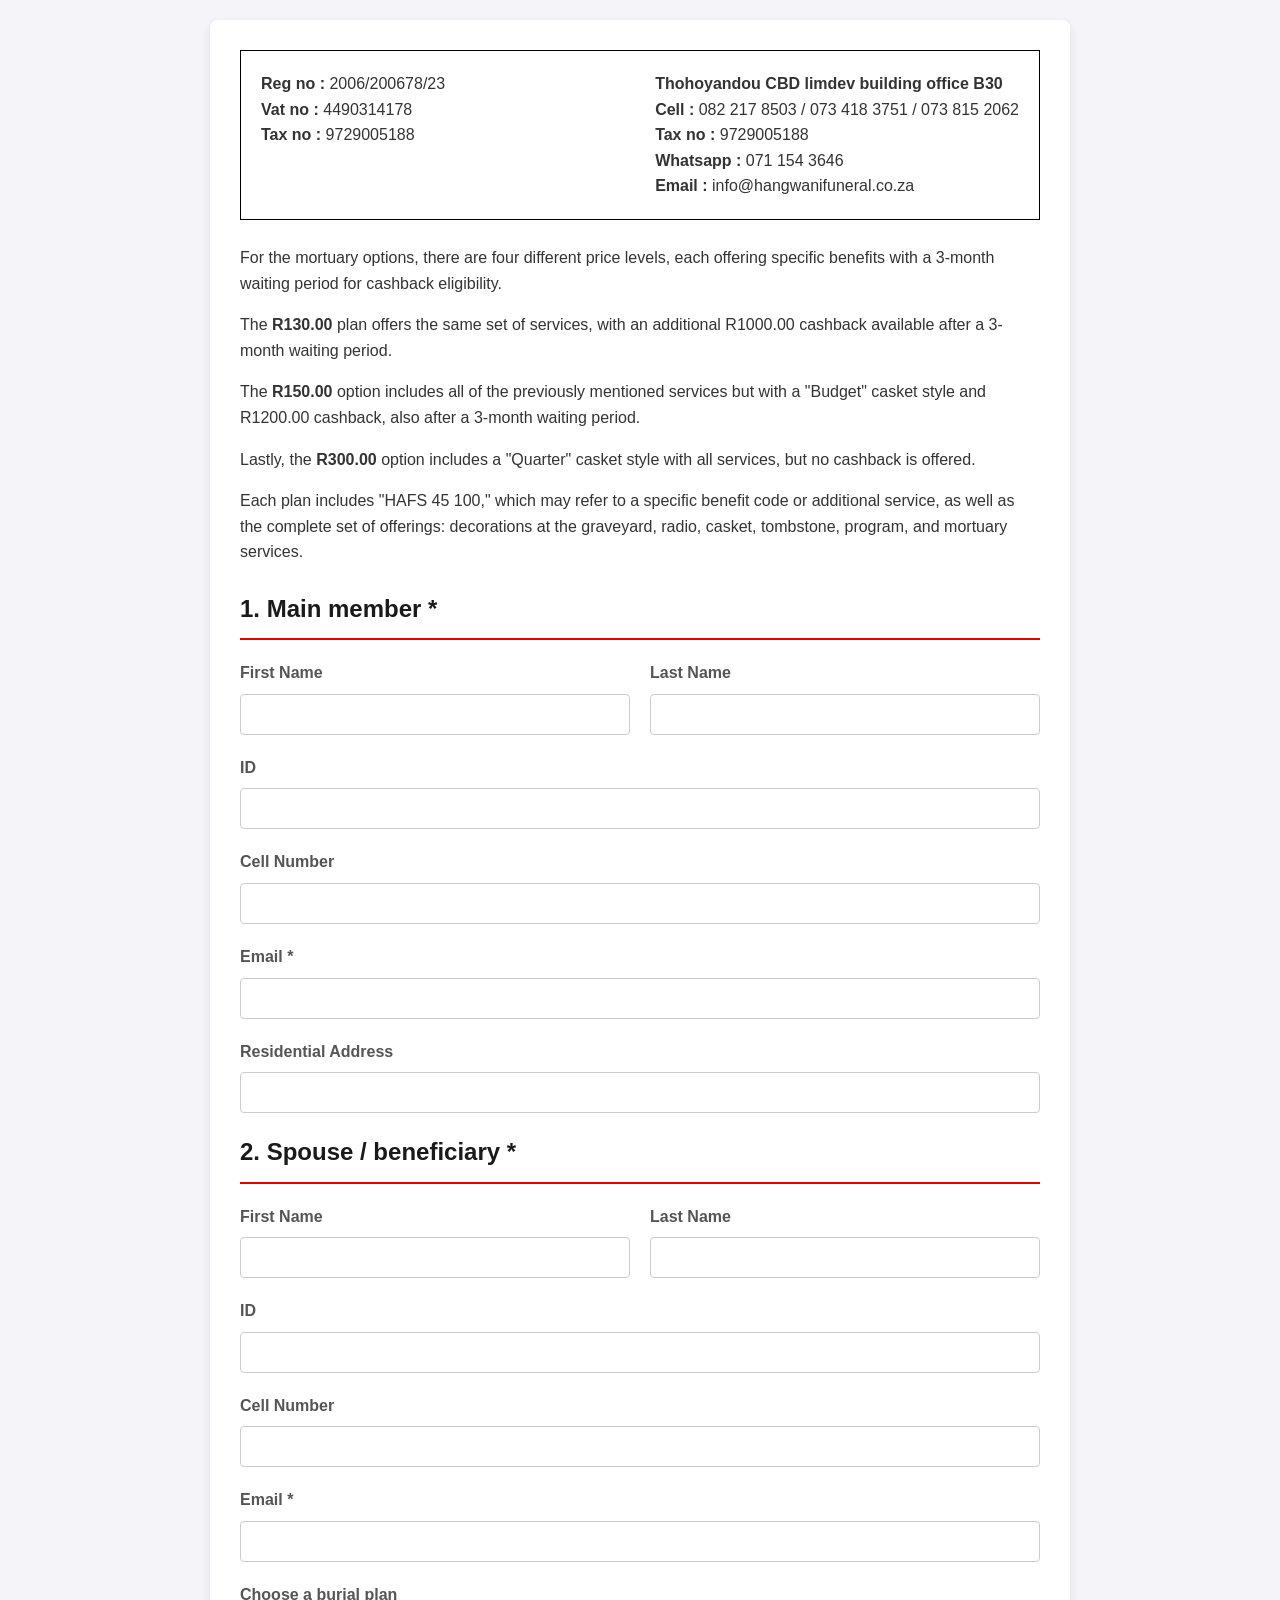
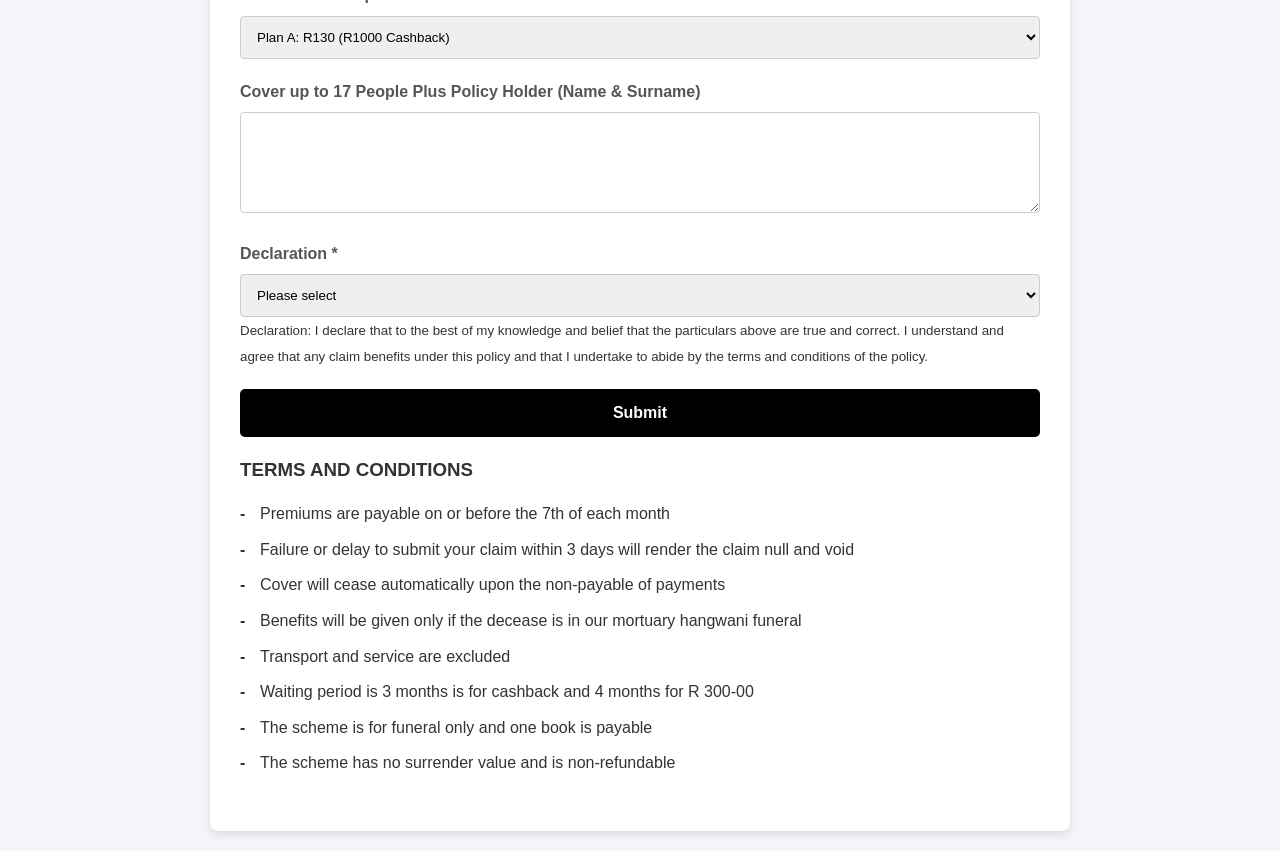
==== apply.html @ 702207dd "first commit" ====
<!DOCTYPE html>
<html lang="en">
<head>
    <meta charset="UTF-8">
    <meta name="viewport" content="width=device-width, initial-scale=1.0">
    <title>Application Form - Hangwani Funeral Services</title>
    <!-- Internal CSS for styling -->
    <style>
        body {
            font-family: -apple-system, BlinkMacSystemFont, "Segoe UI", Roboto, "Helvetica Neue", Arial, sans-serif;
            background-color: #f4f4f9;
            color: #333;
            line-height: 1.6;
            margin: 0;
            padding: 20px;
        }
        .container {
            max-width: 800px;
            margin: auto;
            background: #ffffff;
            padding: 30px;
            border-radius: 8px;
            box-shadow: 0 4px 10px rgba(0,0,0,0.1);
        }
        h1, h2 {
            color: #1a1a1a;
            border-bottom: 2px solid #e60000;
            padding-bottom: 10px;
            margin-bottom: 20px;
        }
        .header-info {
            border: 1px solid #000;
            display: flex;
            justify-content: space-between;
            padding: 15px;
            margin-bottom: 25px;
            flex-wrap: wrap; /* Allows wrapping on smaller screens */
        }
        .header-info div {
            padding: 5px;
        }
        .info-section, .terms-section {
            margin-bottom: 25px;
        }
        .info-section p {
            margin-bottom: 15px;
        }
        .form-group {
            margin-bottom: 20px;
        }
        .form-group label {
            display: block;
            margin-bottom: 8px;
            font-weight: bold;
            color: #555;
        }
        .form-group input[type="text"],
        .form-group input[type="email"],
        .form-group input[type="tel"],
        .form-group select,
        .form-group textarea {
            width: 100%;
            padding: 12px;
            border: 1px solid #ccc;
            border-radius: 4px;
            box-sizing: border-box; /* Important for padding */
        }
        .form-group .name-fields {
            display: flex;
            gap: 20px;
        }
        .form-group .name-fields div {
            width: 50%;
        }
        .submit-btn {
            display: inline-block;
            width: 100%;
            background-color: #000000;
            color: #ffffff;
            padding: 15px;
            border: none;
            border-radius: 5px;
            font-size: 16px;
            font-weight: bold;
            cursor: pointer;
            transition: background-color 0.3s ease;
        }
        .submit-btn:hover {
            background-color: #333;
        }
        .terms-section h3 {
            margin-bottom: 15px;
        }
        .terms-section ul {
            list-style-type: none;
            padding: 0;
        }
        .terms-section li {
            margin-bottom: 10px;
            padding-left: 20px;
            position: relative;
        }
        .terms-section li::before {
            content: '-';
            position: absolute;
            left: 0;
            font-weight: bold;
        }
        
        /* Responsive styles */
        @media (max-width: 600px) {
            .header-info {
                flex-direction: column;
            }
            .form-group .name-fields {
                flex-direction: column;
                gap: 0;
            }
            .form-group .name-fields div {
                width: 100%;
                margin-bottom: 20px;
            }
        }
    </style>
</head>
<body>

    

    <div class="container">
        <!-- Header Information -->
        <div class="header-info">
            <div>
                <strong>Reg no :</strong> 2006/200678/23<br>
                <strong>Vat no :</strong> 4490314178<br>
                <strong>Tax no :</strong> 9729005188
            </div>
            <div>
                <strong>Thohoyandou CBD limdev building office B30</strong><br>
                <strong>Cell :</strong> 082 217 8503 / 073 418 3751 / 073 815 2062<br>
                <strong>Tax no :</strong> 9729005188<br>
                <strong>Whatsapp :</strong> 071 154 3646<br>
                <strong>Email :</strong> info@hangwanifuneral.co.za
            </div>
        </div>

        <!-- Plans Information -->
        <div class="info-section">
            <p>For the mortuary options, there are four different price levels, each offering specific benefits with a 3-month waiting period for cashback eligibility.</p>
            <p>The <strong>R130.00</strong> plan offers the same set of services, with an additional R1000.00 cashback available after a 3-month waiting period.</p>
            <p>The <strong>R150.00</strong> option includes all of the previously mentioned services but with a "Budget" casket style and R1200.00 cashback, also after a 3-month waiting period.</p>
            <p>Lastly, the <strong>R300.00</strong> option includes a "Quarter" casket style with all services, but no cashback is offered.</p>
            <p>Each plan includes "HAFS 45 100," which may refer to a specific benefit code or additional service, as well as the complete set of offerings: decorations at the graveyard, radio, casket, tombstone, program, and mortuary services.</p>
        </div>

        <!-- Application Form -->
        <form id="applicationForm">
            <h2>1. Main member *</h2>
            <div class="form-group">
                <div class="name-fields">
                    <div>
                        <label for="main_first_name">First Name</label>
                        <input type="text" id="main_first_name" name="main_first_name" required>
                    </div>
                    <div>
                        <label for="main_last_name">Last Name</label>
                        <input type="text" id="main_last_name" name="main_last_name" required>
                    </div>
                </div>
            </div>
            <div class="form-group">
                <label for="main_id">ID</label>
                <input type="text" id="main_id" name="main_id">
            </div>
            <div class="form-group">
                <label for="main_cell">Cell Number</label>
                <input type="tel" id="main_cell" name="main_cell">
            </div>
            <div class="form-group">
                <label for="main_email">Email *</label>
                <input type="email" id="main_email" name="main_email" required>
            </div>
            <div class="form-group">
                <label for="main_address">Residential Address</label>
                <input type="text" id="main_address" name="main_address">
            </div>

            <h2>2. Spouse / beneficiary *</h2>
             <div class="form-group">
                <div class="name-fields">
                    <div>
                        <label for="spouse_first_name">First Name</label>
                        <input type="text" id="spouse_first_name" name="spouse_first_name" required>
                    </div>
                    <div>
                        <label for="spouse_last_name">Last Name</label>
                        <input type="text" id="spouse_last_name" name="spouse_last_name" required>
                    </div>
                </div>
            </div>
            <div class="form-group">
                <label for="spouse_id">ID</label>
                <input type="text" id="spouse_id" name="spouse_id">
            </div>
            <div class="form-group">
                <label for="spouse_cell">Cell Number</label>
                <input type="tel" id="spouse_cell" name="spouse_cell">
            </div>
            <div class="form-group">
                <label for="spouse_email">Email *</label>
                <input type="email" id="spouse_email" name="spouse_email" required>
            </div>
            
            <div class="form-group">
                <label for="burial_plan">Choose a burial plan</label>
                <select id="burial_plan" name="burial_plan">
                    <option value="Plan B: R130">Plan A: R130 (R1000 Cashback)</option>
                    <option value="Plan C: R150">Plan B: R150 (R1200 Cashback)</option>
                    <option value="Plan D: R300">Plan C: R300 (Quarter Casket, No Cashback)</option>
                </select>
            </div>
            
            <div class="form-group">
                <label for="additional_members">Cover up to 17 People Plus Policy Holder (Name & Surname)</label>
                <textarea id="additional_members" name="additional_members" rows="5"></textarea>
            </div>
            
            <div class="form-group">
                <label for="declaration">Declaration *</label>
                <select id="declaration" name="declaration" required>
                    <option value="" disabled selected>Please select</option>
                    <option value="Agree">Agree</option>
                </select>
                <small>Declaration: I declare that to the best of my knowledge and belief that the particulars above are true and correct. I understand and agree that any claim benefits under this policy and that I undertake to abide by the terms and conditions of the policy.</small>
            </div>

            <button type="submit" class="submit-btn">Submit</button>
        </form>

        <!-- Terms and Conditions -->
        <div class="terms-section">
            <h3>TERMS AND CONDITIONS</h3>
            <ul>
                <li>Premiums are payable on or before the 7th of each month</li>
                <li>Failure or delay to submit your claim within 3 days will render the claim null and void</li>
                <li>Cover will cease automatically upon the non-payable of payments</li>
                <li>Benefits will be given only if the decease is in our mortuary hangwani funeral</li>
                <li>Transport and service are excluded</li>
                <li>Waiting period is 3 months is for cashback and 4 months for R 300-00</li>
                <li>The scheme is for funeral only and one book is payable</li>
                <li>The scheme has no surrender value and is non-refundable</li>
            </ul>
        </div>
    </div>

    <!-- Internal JavaScript for form submission -->
    <script>
        document.getElementById('applicationForm').addEventListener('submit', function(event) {
            // 1. Prevent the default form submission which would reload the page
            event.preventDefault();

            // 2. Get all the form data
            const mainFirstName = document.getElementById('main_first_name').value;
            const mainLastName = document.getElementById('main_last_name').value;
            const mainId = document.getElementById('main_id').value;
            const mainCell = document.getElementById('main_cell').value;
            const mainEmail = document.getElementById('main_email').value;
            const mainAddress = document.getElementById('main_address').value;

            const spouseFirstName = document.getElementById('spouse_first_name').value;
            const spouseLastName = document.getElementById('spouse_last_name').value;
            const spouseId = document.getElementById('spouse_id').value;
            const spouseCell = document.getElementById('spouse_cell').value;
            const spouseEmail = document.getElementById('spouse_email').value;

            const burialPlan = document.getElementById('burial_plan').value;
            const additionalMembers = document.getElementById('additional_members').value;
            const declaration = document.getElementById('declaration').value;

            // Check if declaration is agreed
            if (declaration !== 'Agree') {
                alert('You must agree to the declaration to submit the form.');
                return; // Stop the function
            }

            // 3. Format the data into a readable message for WhatsApp
            let message = `*--- NEW FUNERAL PLAN APPLICATION ---*\n\n`;
            message += `*1. Main Member Details*\n`;
            message += `Name: ${mainFirstName} ${mainLastName}\n`;
            message += `ID: ${mainId}\n`;
            message += `Cell: ${mainCell}\n`;
            message += `Email: ${mainEmail}\n`;
            message += `Address: ${mainAddress}\n\n`;

            message += `*2. Spouse / Beneficiary Details*\n`;
            message += `Name: ${spouseFirstName} ${spouseLastName}\n`;
            message += `ID: ${spouseId}\n`;
            message += `Cell: ${spouseCell}\n`;
            message += `Email: ${spouseEmail}\n\n`;

            message += `*Selected Burial Plan*\n`;
            message += `${burialPlan}\n\n`;
            
            if(additionalMembers.trim() !== '') {
                message += `*Additional Members Covered*\n`;
                message += `${additionalMembers}\n\n`;
            }

            message += `*Declaration*\n`;
            message += `The applicant has agreed to the terms and conditions.\n`;

            // 4. Encode the message for the URL and create the WhatsApp link
            const whatsappNumber = "27711543646"; // South African number format (27 + number without leading 0)
            const whatsappUrl = `https://wa.me/${whatsappNumber}?text=${encodeURIComponent(message)}`;

            // 5. Redirect the user to WhatsApp
            window.location.href = whatsappUrl;
        });
    </script>

</body>
</html>
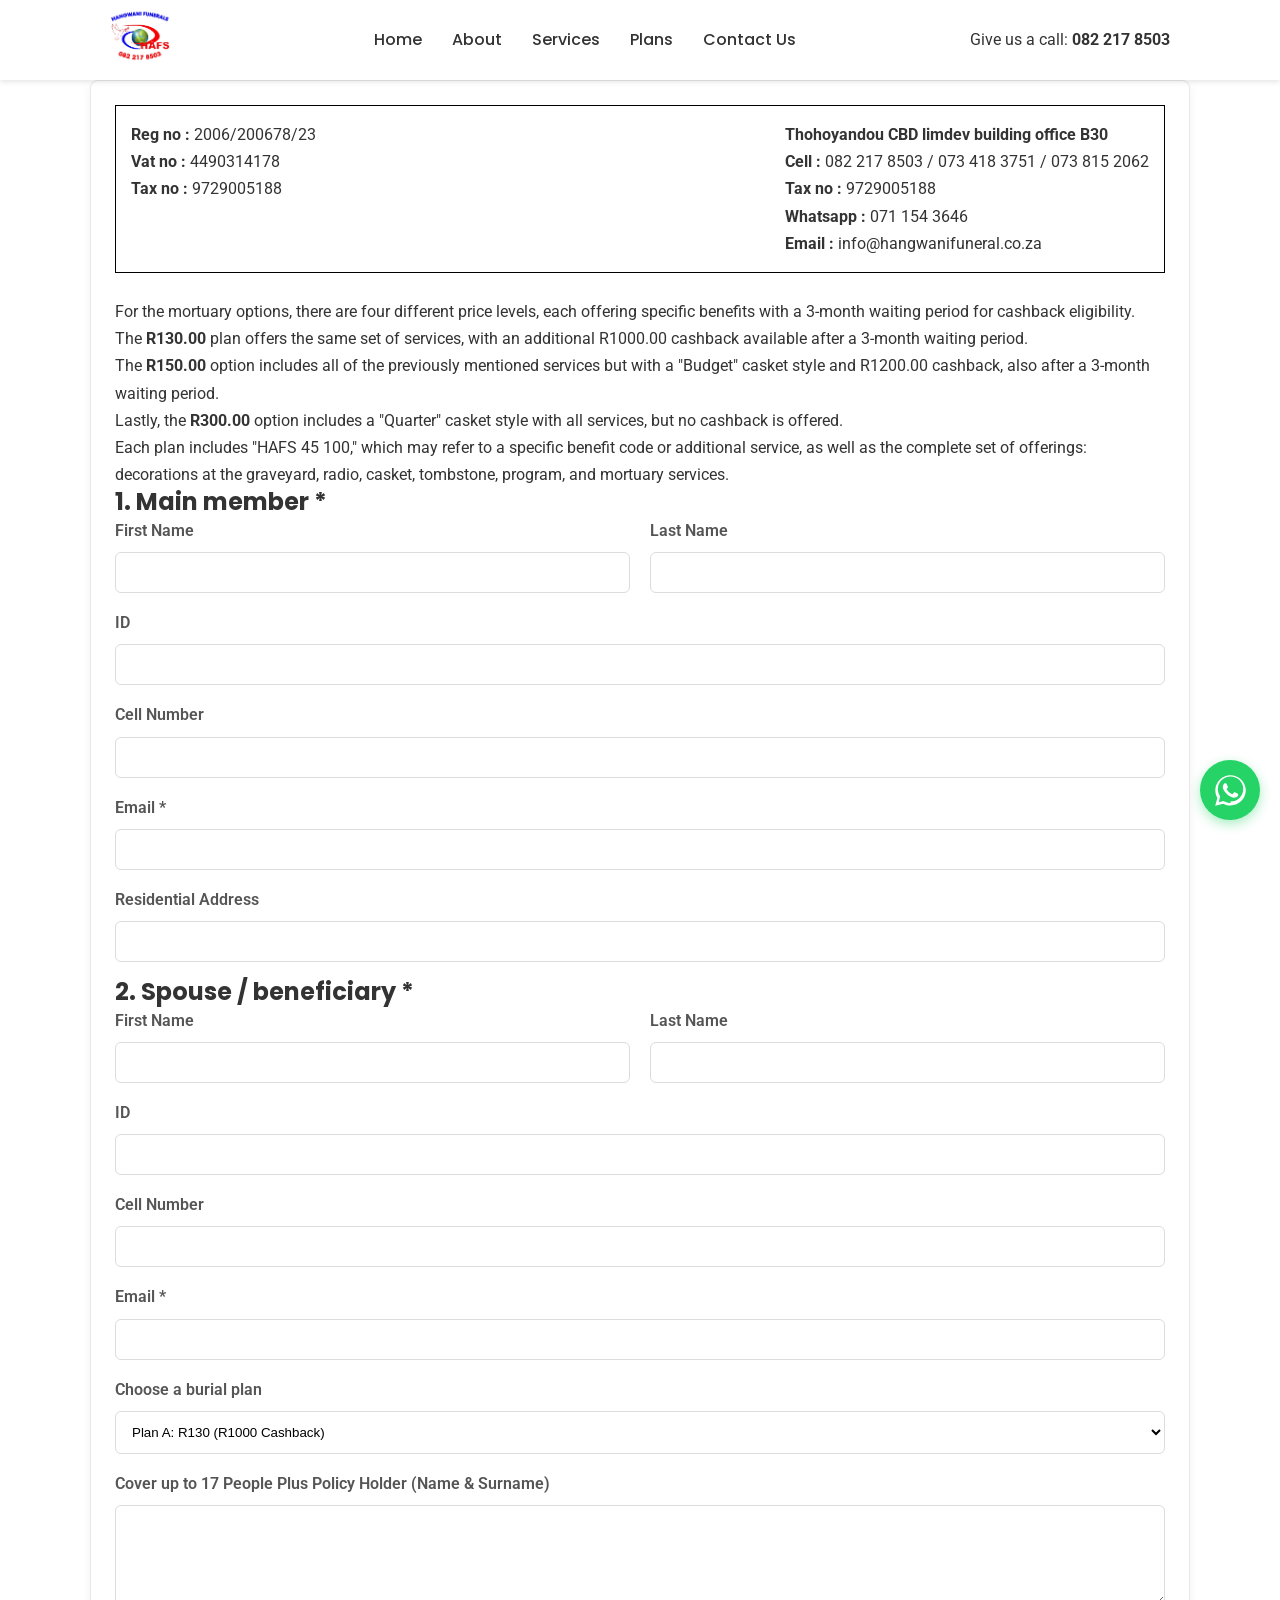
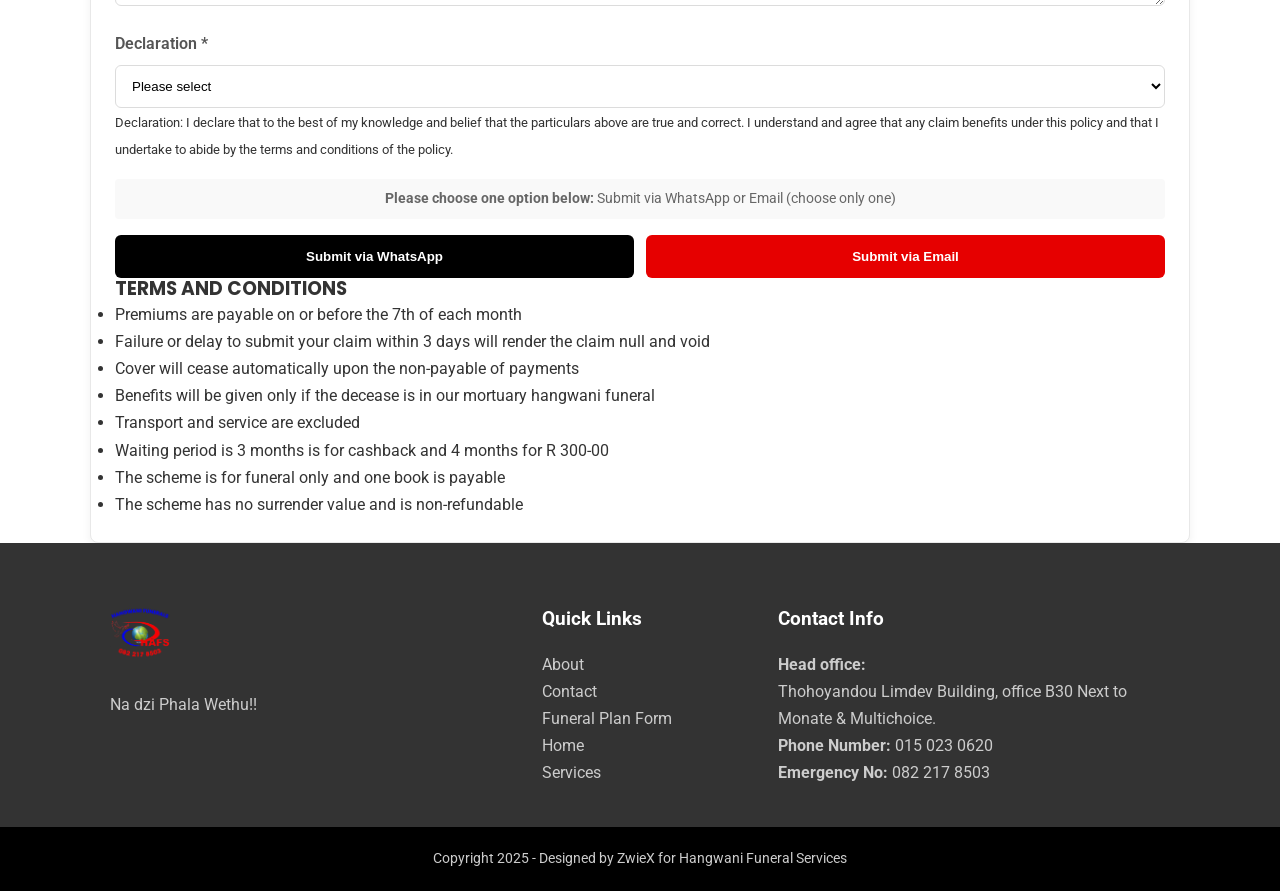
==== commit 18a32a86: "Changes to be committed: 	modified:   apply.html 	modified:   contact.html 	deleted:    images/sindi" ====
--- a/apply.html
+++ b/apply.html
@@ -4,318 +4,362 @@
     <meta charset="UTF-8">
     <meta name="viewport" content="width=device-width, initial-scale=1.0">
     <title>Application Form - Hangwani Funeral Services</title>
-    <!-- Internal CSS for styling -->
-    <style>
-        body {
-            font-family: -apple-system, BlinkMacSystemFont, "Segoe UI", Roboto, "Helvetica Neue", Arial, sans-serif;
-            background-color: #f4f4f9;
-            color: #333;
-            line-height: 1.6;
-            margin: 0;
-            padding: 20px;
-        }
-        .container {
-            max-width: 800px;
-            margin: auto;
-            background: #ffffff;
-            padding: 30px;
-            border-radius: 8px;
-            box-shadow: 0 4px 10px rgba(0,0,0,0.1);
-        }
-        h1, h2 {
-            color: #1a1a1a;
-            border-bottom: 2px solid #e60000;
-            padding-bottom: 10px;
-            margin-bottom: 20px;
-        }
-        .header-info {
-            border: 1px solid #000;
-            display: flex;
-            justify-content: space-between;
-            padding: 15px;
-            margin-bottom: 25px;
-            flex-wrap: wrap; /* Allows wrapping on smaller screens */
-        }
-        .header-info div {
-            padding: 5px;
-        }
-        .info-section, .terms-section {
-            margin-bottom: 25px;
-        }
-        .info-section p {
-            margin-bottom: 15px;
-        }
-        .form-group {
-            margin-bottom: 20px;
-        }
-        .form-group label {
-            display: block;
-            margin-bottom: 8px;
-            font-weight: bold;
-            color: #555;
-        }
-        .form-group input[type="text"],
-        .form-group input[type="email"],
-        .form-group input[type="tel"],
-        .form-group select,
-        .form-group textarea {
-            width: 100%;
-            padding: 12px;
-            border: 1px solid #ccc;
-            border-radius: 4px;
-            box-sizing: border-box; /* Important for padding */
-        }
-        .form-group .name-fields {
-            display: flex;
-            gap: 20px;
-        }
-        .form-group .name-fields div {
-            width: 50%;
-        }
-        .submit-btn {
-            display: inline-block;
-            width: 100%;
-            background-color: #000000;
-            color: #ffffff;
-            padding: 15px;
-            border: none;
-            border-radius: 5px;
-            font-size: 16px;
-            font-weight: bold;
-            cursor: pointer;
-            transition: background-color 0.3s ease;
-        }
-        .submit-btn:hover {
-            background-color: #333;
-        }
-        .terms-section h3 {
-            margin-bottom: 15px;
-        }
-        .terms-section ul {
-            list-style-type: none;
-            padding: 0;
-        }
-        .terms-section li {
-            margin-bottom: 10px;
-            padding-left: 20px;
-            position: relative;
-        }
-        .terms-section li::before {
-            content: '-';
-            position: absolute;
-            left: 0;
-            font-weight: bold;
-        }
-        
-        /* Responsive styles */
-        @media (max-width: 600px) {
-            .header-info {
-                flex-direction: column;
-            }
-            .form-group .name-fields {
-                flex-direction: column;
-                gap: 0;
-            }
-            .form-group .name-fields div {
-                width: 100%;
-                margin-bottom: 20px;
-            }
-        }
-    </style>
+    <link rel="stylesheet" href="styles.css" />
+    <link rel="preconnect" href="https://fonts.googleapis.com" />
+    <link rel="preconnect" href="https://fonts.gstatic.com" crossorigin />
+    <link href="https://fonts.googleapis.com/css2?family=Poppins:wght@400;500;700&family=Roboto:wght@400;700&display=swap" rel="stylesheet" />
+    <link rel="icon" href="images/hangwanifuneral.webp">
+    <meta name="theme-color" content="#E60000" />
 </head>
 <body>
-
-    
-
-    <div class="container">
+    <a class="skip-link" href="#main-content">Skip to content</a>
+    <!-- =========== Header =========== -->
+    <header>
+      <div class="container">
+        <a href="index.html#home" class="logo">
+          <img src="images/hangwanifuneral.webp" alt="Hangwani Funerals Logo" />
+        </a>
+        <nav class="main-nav">
+          <ul>
+            <li><a href="index.html#home">Home</a></li>
+            <li><a href="index.html#about">About</a></li>
+            <li><a href="index.html#services">Services</a></li>
+            <li><a href="index.html#plans">Plans</a></li>
+            <li><a href="contact.html">Contact Us</a></li>
+          </ul>
+        </nav>
+        <div class="header-contact">
+          <span>Give us a call: <strong>082 217 8503</strong></span>
+        </div>
+        <button class="hamburger" id="hamburger-menu" aria-label="Toggle navigation">
+          <span></span>
+          <span></span>
+          <span></span>
+        </button>
+      </div>
+    </header>
+
+    <main id="main-content" class="mt-header">
+      <section class="container card">
         <!-- Header Information -->
-        <div class="header-info">
-            <div>
-                <strong>Reg no :</strong> 2006/200678/23<br>
-                <strong>Vat no :</strong> 4490314178<br>
-                <strong>Tax no :</strong> 9729005188
-            </div>
-            <div>
-                <strong>Thohoyandou CBD limdev building office B30</strong><br>
-                <strong>Cell :</strong> 082 217 8503 / 073 418 3751 / 073 815 2062<br>
-                <strong>Tax no :</strong> 9729005188<br>
-                <strong>Whatsapp :</strong> 071 154 3646<br>
-                <strong>Email :</strong> info@hangwanifuneral.co.za
-            </div>
+        <div class="header-info" style="border:1px solid #000; display:flex; justify-content:space-between; padding:15px; margin-bottom:25px; flex-wrap:wrap; gap:10px;">
+          <div>
+            <strong>Reg no :</strong> 2006/200678/23<br />
+            <strong>Vat no :</strong> 4490314178<br />
+            <strong>Tax no :</strong> 9729005188
+          </div>
+          <div>
+            <strong>Thohoyandou CBD limdev building office B30</strong><br />
+            <strong>Cell :</strong> 082 217 8503 / 073 418 3751 / 073 815 2062<br />
+            <strong>Tax no :</strong> 9729005188<br />
+            <strong>Whatsapp :</strong> 071 154 3646<br />
+            <strong>Email :</strong> info@hangwanifuneral.co.za
+          </div>
         </div>
 
         <!-- Plans Information -->
         <div class="info-section">
-            <p>For the mortuary options, there are four different price levels, each offering specific benefits with a 3-month waiting period for cashback eligibility.</p>
-            <p>The <strong>R130.00</strong> plan offers the same set of services, with an additional R1000.00 cashback available after a 3-month waiting period.</p>
-            <p>The <strong>R150.00</strong> option includes all of the previously mentioned services but with a "Budget" casket style and R1200.00 cashback, also after a 3-month waiting period.</p>
-            <p>Lastly, the <strong>R300.00</strong> option includes a "Quarter" casket style with all services, but no cashback is offered.</p>
-            <p>Each plan includes "HAFS 45 100," which may refer to a specific benefit code or additional service, as well as the complete set of offerings: decorations at the graveyard, radio, casket, tombstone, program, and mortuary services.</p>
+          <p>For the mortuary options, there are four different price levels, each offering specific benefits with a 3-month waiting period for cashback eligibility.</p>
+          <p>The <strong>R130.00</strong> plan offers the same set of services, with an additional R1000.00 cashback available after a 3-month waiting period.</p>
+          <p>The <strong>R150.00</strong> option includes all of the previously mentioned services but with a "Budget" casket style and R1200.00 cashback, also after a 3-month waiting period.</p>
+          <p>Lastly, the <strong>R300.00</strong> option includes a "Quarter" casket style with all services, but no cashback is offered.</p>
+          <p>Each plan includes "HAFS 45 100," which may refer to a specific benefit code or additional service, as well as the complete set of offerings: decorations at the graveyard, radio, casket, tombstone, program, and mortuary services.</p>
         </div>
 
         <!-- Application Form -->
         <form id="applicationForm">
-            <h2>1. Main member *</h2>
-            <div class="form-group">
-                <div class="name-fields">
-                    <div>
-                        <label for="main_first_name">First Name</label>
-                        <input type="text" id="main_first_name" name="main_first_name" required>
-                    </div>
-                    <div>
-                        <label for="main_last_name">Last Name</label>
-                        <input type="text" id="main_last_name" name="main_last_name" required>
-                    </div>
-                </div>
+          <h2>1. Main member *</h2>
+          <div class="form-group">
+            <div class="name-fields" style="display:flex; gap:20px; flex-wrap:wrap;">
+              <div style="flex:1 1 250px; min-width:200px;">
+                <label for="main_first_name">First Name</label>
+                <input type="text" id="main_first_name" name="main_first_name" required />
+              </div>
+              <div style="flex:1 1 250px; min-width:200px;">
+                <label for="main_last_name">Last Name</label>
+                <input type="text" id="main_last_name" name="main_last_name" required />
+              </div>
             </div>
-            <div class="form-group">
-                <label for="main_id">ID</label>
-                <input type="text" id="main_id" name="main_id">
+          </div>
+          <div class="form-group">
+            <label for="main_id">ID</label>
+            <input type="text" id="main_id" name="main_id" />
+          </div>
+          <div class="form-group">
+            <label for="main_cell">Cell Number</label>
+            <input type="tel" id="main_cell" name="main_cell" />
+          </div>
+          <div class="form-group">
+            <label for="main_email">Email *</label>
+            <input type="email" id="main_email" name="main_email" required />
+          </div>
+          <div class="form-group">
+            <label for="main_address">Residential Address</label>
+            <input type="text" id="main_address" name="main_address" />
+          </div>
+
+          <h2>2. Spouse / beneficiary *</h2>
+          <div class="form-group">
+            <div class="name-fields" style="display:flex; gap:20px; flex-wrap:wrap;">
+              <div style="flex:1 1 250px; min-width:200px;">
+                <label for="spouse_first_name">First Name</label>
+                <input type="text" id="spouse_first_name" name="spouse_first_name" required />
+              </div>
+              <div style="flex:1 1 250px; min-width:200px;">
+                <label for="spouse_last_name">Last Name</label>
+                <input type="text" id="spouse_last_name" name="spouse_last_name" required />
+              </div>
             </div>
-            <div class="form-group">
-                <label for="main_cell">Cell Number</label>
-                <input type="tel" id="main_cell" name="main_cell">
-            </div>
-            <div class="form-group">
-                <label for="main_email">Email *</label>
-                <input type="email" id="main_email" name="main_email" required>
-            </div>
-            <div class="form-group">
-                <label for="main_address">Residential Address</label>
-                <input type="text" id="main_address" name="main_address">
-            </div>
-
-            <h2>2. Spouse / beneficiary *</h2>
-             <div class="form-group">
-                <div class="name-fields">
-                    <div>
-                        <label for="spouse_first_name">First Name</label>
-                        <input type="text" id="spouse_first_name" name="spouse_first_name" required>
-                    </div>
-                    <div>
-                        <label for="spouse_last_name">Last Name</label>
-                        <input type="text" id="spouse_last_name" name="spouse_last_name" required>
-                    </div>
-                </div>
-            </div>
-            <div class="form-group">
-                <label for="spouse_id">ID</label>
-                <input type="text" id="spouse_id" name="spouse_id">
-            </div>
-            <div class="form-group">
-                <label for="spouse_cell">Cell Number</label>
-                <input type="tel" id="spouse_cell" name="spouse_cell">
-            </div>
-            <div class="form-group">
-                <label for="spouse_email">Email *</label>
-                <input type="email" id="spouse_email" name="spouse_email" required>
-            </div>
-            
-            <div class="form-group">
-                <label for="burial_plan">Choose a burial plan</label>
-                <select id="burial_plan" name="burial_plan">
-                    <option value="Plan B: R130">Plan A: R130 (R1000 Cashback)</option>
-                    <option value="Plan C: R150">Plan B: R150 (R1200 Cashback)</option>
-                    <option value="Plan D: R300">Plan C: R300 (Quarter Casket, No Cashback)</option>
-                </select>
-            </div>
-            
-            <div class="form-group">
-                <label for="additional_members">Cover up to 17 People Plus Policy Holder (Name & Surname)</label>
-                <textarea id="additional_members" name="additional_members" rows="5"></textarea>
-            </div>
-            
-            <div class="form-group">
-                <label for="declaration">Declaration *</label>
-                <select id="declaration" name="declaration" required>
-                    <option value="" disabled selected>Please select</option>
-                    <option value="Agree">Agree</option>
-                </select>
-                <small>Declaration: I declare that to the best of my knowledge and belief that the particulars above are true and correct. I understand and agree that any claim benefits under this policy and that I undertake to abide by the terms and conditions of the policy.</small>
-            </div>
-
-            <button type="submit" class="submit-btn">Submit</button>
+          </div>
+          <div class="form-group">
+            <label for="spouse_id">ID</label>
+            <input type="text" id="spouse_id" name="spouse_id" />
+          </div>
+          <div class="form-group">
+            <label for="spouse_cell">Cell Number</label>
+            <input type="tel" id="spouse_cell" name="spouse_cell" />
+          </div>
+          <div class="form-group">
+            <label for="spouse_email">Email *</label>
+            <input type="email" id="spouse_email" name="spouse_email" required />
+          </div>
+
+          <div class="form-group">
+            <label for="burial_plan">Choose a burial plan</label>
+            <select id="burial_plan" name="burial_plan">
+              <option value="Plan B: R130">Plan A: R130 (R1000 Cashback)</option>
+              <option value="Plan C: R150">Plan B: R150 (R1200 Cashback)</option>
+              <option value="Plan D: R300">Plan C: R300 (Quarter Casket, No Cashback)</option>
+            </select>
+          </div>
+
+          <div class="form-group">
+            <label for="additional_members">Cover up to 17 People Plus Policy Holder (Name & Surname)</label>
+            <textarea id="additional_members" name="additional_members" rows="5"></textarea>
+          </div>
+
+          <div class="form-group">
+            <label for="declaration">Declaration *</label>
+            <select id="declaration" name="declaration" required>
+              <option value="" disabled selected>Please select</option>
+              <option value="Agree">Agree</option>
+            </select>
+            <small>Declaration: I declare that to the best of my knowledge and belief that the particulars above are true and correct. I understand and agree that any claim benefits under this policy and that I undertake to abide by the terms and conditions of the policy.</small>
+          </div>
+
+          <div class="form-group">
+            <p class="submission-note">
+              <strong>Please choose one option below:</strong> Submit via WhatsApp or Email (choose only one)
+            </p>
+          </div>
+
+          <div class="form-buttons">
+            <button type="submit" class="submit-btn" id="whatsappBtn">Submit via WhatsApp</button>
+            <button type="button" class="submit-btn email-btn" id="emailBtn">Submit via Email</button>
+          </div>
         </form>
 
         <!-- Terms and Conditions -->
         <div class="terms-section">
-            <h3>TERMS AND CONDITIONS</h3>
-            <ul>
-                <li>Premiums are payable on or before the 7th of each month</li>
-                <li>Failure or delay to submit your claim within 3 days will render the claim null and void</li>
-                <li>Cover will cease automatically upon the non-payable of payments</li>
-                <li>Benefits will be given only if the decease is in our mortuary hangwani funeral</li>
-                <li>Transport and service are excluded</li>
-                <li>Waiting period is 3 months is for cashback and 4 months for R 300-00</li>
-                <li>The scheme is for funeral only and one book is payable</li>
-                <li>The scheme has no surrender value and is non-refundable</li>
-            </ul>
-        </div>
-    </div>
-
-    <!-- Internal JavaScript for form submission -->
+          <h3>TERMS AND CONDITIONS</h3>
+          <ul>
+            <li>Premiums are payable on or before the 7th of each month</li>
+            <li>Failure or delay to submit your claim within 3 days will render the claim null and void</li>
+            <li>Cover will cease automatically upon the non-payable of payments</li>
+            <li>Benefits will be given only if the decease is in our mortuary hangwani funeral</li>
+            <li>Transport and service are excluded</li>
+            <li>Waiting period is 3 months is for cashback and 4 months for R 300-00</li>
+            <li>The scheme is for funeral only and one book is payable</li>
+            <li>The scheme has no surrender value and is non-refundable</li>
+          </ul>
+        </div>
+      </section>
+    </main>
+
+    <!-- =========== Footer =========== -->
+    <footer>
+      <div class="container footer-grid">
+        <div class="footer-about">
+          <img src="images/hangwanifuneral.webp" alt="Hangwani Funerals Logo" class="footer-logo" />
+          <p>Na dzi Phala Wethu!!</p>
+        </div>
+        <div class="footer-links">
+          <h4>Quick Links</h4>
+          <ul>
+            <li><a href="index.html#about">About</a></li>
+            <li><a href="contact.html">Contact</a></li>
+            <li><a href="index.html#plans">Funeral Plan Form</a></li>
+            <li><a href="index.html#home">Home</a></li>
+            <li><a href="index.html#services">Services</a></li>
+          </ul>
+        </div>
+        <div class="footer-contact">
+          <h4>Contact Info</h4>
+          <p><strong>Head office:</strong><br />Thohoyandou Limdev Building, office B30 Next to Monate & Multichoice.</p>
+          <p><strong>Phone Number:</strong> 015 023 0620</p>
+          <p><strong>Emergency No:</strong> 082 217 8503</p>
+        </div>
+      </div>
+      <div class="copyright">
+        <p>Copyright 2025 - Designed by ZwieX for Hangwani Funeral Services</p>
+      </div>
+    </footer>
+
+    <!-- Floating WhatsApp Button -->
+    <a href="https://wa.me/27711543646?text=Hello%2C%20I%20would%20like%20to%20know%20more%20about%20Hangwani%20Funeral%20Services" 
+       class="whatsapp-float" 
+       target="_blank" 
+       rel="noopener noreferrer"
+       aria-label="Contact us on WhatsApp">
+      <svg xmlns="http://www.w3.org/2000/svg" viewBox="0 0 448 512">
+        <path d="M380.9 97.1C339 55.1 283.2 32 223.9 32c-122.4 0-222 99.6-222 222 0 39.1 10.2 77.3 29.6 111L0 480l117.7-30.9c32.4 17.7 68.9 27 106.1 27h.1c122.3 0 224.1-99.6 224.1-222 0-59.3-25.2-115-67.1-157zm-157 341.6c-33.2 0-65.7-8.9-94-25.7l-6.7-4-69.8 18.3L72 339.2l-4.4-7c-18.5-29.4-28.2-63.3-28.2-98.2 0-101.7 82.8-184.5 184.6-184.5 49.3 0 95.6 19.2 130.4 54.1 34.8 34.9 56 81.2 56 130.5 0 101.8-84.1 184.6-186.1 184.6zm101.2-138.2c-5.5-2.8-32.8-16.2-37.9-18-5.1-1.9-8.8-2.8-12.5 2.8-3.7 5.6-14.3 18-17.6 21.8-3.2 3.7-6.5 4.2-12 1.4-32.6-16.3-54-29.1-75.5-66-5.7-9.8 5.7-9.1 16.3-30.3 1.8-3.7.9-6.9-.5-9.7-1.4-2.8-12.5-30.1-17.1-41.2-4.5-10.8-9.1-9.3-12.5-9.5-3.2-.2-6.9-.2-10.6-.2-3.7 0-9.7 1.4-14.8 6.9-5.1 5.6-19.4 19-19.4 46.3 0 27.3 19.9 53.7 22.6 57.4 2.8 3.7 39.1 59.7 94.8 83.8 35.2 15.2 49 16.5 66.6 13.9 10.7-1.6 32.8-13.4 37.4-26.4 4.6-13 4.6-24.1 3.2-26.4-1.3-2.5-5-3.9-10.5-6.6z"/>
+      </svg>
+    </a>
+
+    <script src="script.js"></script>
     <script>
-        document.getElementById('applicationForm').addEventListener('submit', function(event) {
-            // 1. Prevent the default form submission which would reload the page
-            event.preventDefault();
-
-            // 2. Get all the form data
-            const mainFirstName = document.getElementById('main_first_name').value;
-            const mainLastName = document.getElementById('main_last_name').value;
-            const mainId = document.getElementById('main_id').value;
-            const mainCell = document.getElementById('main_cell').value;
-            const mainEmail = document.getElementById('main_email').value;
-            const mainAddress = document.getElementById('main_address').value;
-
-            const spouseFirstName = document.getElementById('spouse_first_name').value;
-            const spouseLastName = document.getElementById('spouse_last_name').value;
-            const spouseId = document.getElementById('spouse_id').value;
-            const spouseCell = document.getElementById('spouse_cell').value;
-            const spouseEmail = document.getElementById('spouse_email').value;
-
-            const burialPlan = document.getElementById('burial_plan').value;
-            const additionalMembers = document.getElementById('additional_members').value;
-            const declaration = document.getElementById('declaration').value;
-
-            // Check if declaration is agreed
-            if (declaration !== 'Agree') {
-                alert('You must agree to the declaration to submit the form.');
-                return; // Stop the function
-            }
-
-            // 3. Format the data into a readable message for WhatsApp
-            let message = `*--- NEW FUNERAL PLAN APPLICATION ---*\n\n`;
-            message += `*1. Main Member Details*\n`;
-            message += `Name: ${mainFirstName} ${mainLastName}\n`;
-            message += `ID: ${mainId}\n`;
-            message += `Cell: ${mainCell}\n`;
-            message += `Email: ${mainEmail}\n`;
-            message += `Address: ${mainAddress}\n\n`;
-
-            message += `*2. Spouse / Beneficiary Details*\n`;
-            message += `Name: ${spouseFirstName} ${spouseLastName}\n`;
-            message += `ID: ${spouseId}\n`;
-            message += `Cell: ${spouseCell}\n`;
-            message += `Email: ${spouseEmail}\n\n`;
-
-            message += `*Selected Burial Plan*\n`;
-            message += `${burialPlan}\n\n`;
-            
-            if(additionalMembers.trim() !== '') {
-                message += `*Additional Members Covered*\n`;
-                message += `${additionalMembers}\n\n`;
-            }
-
-            message += `*Declaration*\n`;
-            message += `The applicant has agreed to the terms and conditions.\n`;
-
-            // 4. Encode the message for the URL and create the WhatsApp link
-            const whatsappNumber = "27711543646"; // South African number format (27 + number without leading 0)
-            const whatsappUrl = `https://wa.me/${whatsappNumber}?text=${encodeURIComponent(message)}`;
-
-            // 5. Redirect the user to WhatsApp
-            window.location.href = whatsappUrl;
+      const applicationForm = document.getElementById('applicationForm');
+
+      function getFormData() {
+        return {
+          mainFirstName: document.getElementById('main_first_name').value,
+          mainLastName: document.getElementById('main_last_name').value,
+          mainId: document.getElementById('main_id').value,
+          mainCell: document.getElementById('main_cell').value,
+          mainEmail: document.getElementById('main_email').value,
+          mainAddress: document.getElementById('main_address').value,
+          spouseFirstName: document.getElementById('spouse_first_name').value,
+          spouseLastName: document.getElementById('spouse_last_name').value,
+          spouseId: document.getElementById('spouse_id').value,
+          spouseCell: document.getElementById('spouse_cell').value,
+          spouseEmail: document.getElementById('spouse_email').value,
+          burialPlan: document.getElementById('burial_plan').value,
+          additionalMembers: document.getElementById('additional_members').value,
+          declaration: document.getElementById('declaration').value
+        };
+      }
+
+      function validateForm() {
+        const form = document.getElementById('applicationForm');
+        const data = getFormData();
+        
+        if (data.declaration !== 'Agree') {
+          alert('You must agree to the declaration to submit the form.');
+          return false;
+        }
+        
+        if (!form.checkValidity()) {
+          form.reportValidity();
+          return false;
+        }
+        
+        return true;
+      }
+
+      function formatMessage(data, isWhatsApp) {
+        const prefix = isWhatsApp ? '*' : '';
+        const suffix = isWhatsApp ? '*' : '';
+        const newline = isWhatsApp ? '\n' : '\n';
+        
+        let message = `${prefix}--- NEW FUNERAL PLAN APPLICATION ---${suffix}${newline}${newline}`;
+        message += `${prefix}1. Main Member Details${suffix}${newline}`;
+        message += `Name: ${data.mainFirstName} ${data.mainLastName}${newline}`;
+        message += `ID: ${data.mainId}${newline}`;
+        message += `Cell: ${data.mainCell}${newline}`;
+        message += `Email: ${data.mainEmail}${newline}`;
+        message += `Address: ${data.mainAddress}${newline}${newline}`;
+
+        message += `${prefix}2. Spouse / Beneficiary Details${suffix}${newline}`;
+        message += `Name: ${data.spouseFirstName} ${data.spouseLastName}${newline}`;
+        message += `ID: ${data.spouseId}${newline}`;
+        message += `Cell: ${data.spouseCell}${newline}`;
+        message += `Email: ${data.spouseEmail}${newline}${newline}`;
+
+        message += `${prefix}Selected Burial Plan${suffix}${newline}`;
+        message += `${data.burialPlan}${newline}${newline}`;
+
+        if (data.additionalMembers.trim() !== '') {
+          message += `${prefix}Additional Members Covered${suffix}${newline}`;
+          message += `${data.additionalMembers}${newline}${newline}`;
+        }
+
+        message += `${prefix}Declaration${suffix}${newline}`;
+        message += `The applicant has agreed to the terms and conditions.${newline}`;
+        
+        return message;
+      }
+
+      // WhatsApp submission
+      applicationForm.addEventListener('submit', function(event) {
+        event.preventDefault();
+        
+        if (!validateForm()) return;
+
+        const data = getFormData();
+        const message = formatMessage(data, true);
+
+        const whatsappNumber = "27711543646";
+        const whatsappUrl = `https://wa.me/${whatsappNumber}?text=${encodeURIComponent(message)}`;
+        window.location.href = whatsappUrl;
+      });
+
+      // Email submission
+      document.getElementById('emailBtn').addEventListener('click', function(event) {
+        event.preventDefault();
+        
+        if (!validateForm()) return;
+
+        const data = getFormData();
+        const emailBtn = this;
+        const originalText = emailBtn.textContent;
+        
+        // Disable button and show loading state
+        emailBtn.disabled = true;
+        emailBtn.textContent = 'Submitting...';
+
+        // Prepare form data
+        const formData = new FormData();
+        formData.append('main_first_name', data.mainFirstName);
+        formData.append('main_last_name', data.mainLastName);
+        formData.append('main_id', data.mainId || '');
+        formData.append('main_cell', data.mainCell || '');
+        formData.append('main_email', data.mainEmail);
+        formData.append('main_address', data.mainAddress || '');
+        formData.append('spouse_first_name', data.spouseFirstName);
+        formData.append('spouse_last_name', data.spouseLastName);
+        formData.append('spouse_id', data.spouseId || '');
+        formData.append('spouse_cell', data.spouseCell || '');
+        formData.append('spouse_email', data.spouseEmail);
+        formData.append('burial_plan', data.burialPlan || '');
+        formData.append('additional_members', data.additionalMembers || '');
+        formData.append('declaration', data.declaration);
+
+        // Submit to FormSubmit
+        fetch('https://formsubmit.co/ajax/info@hangwanifuneral.co.za', {
+          method: 'POST',
+          headers: {
+            'Accept': 'application/json'
+          },
+          body: formData
+        })
+        .then(response => response.json())
+        .then(result => {
+          if (result.success) {
+            window.location.href = 'thank-you.html';
+          } else {
+            alert(result.message || 'An error occurred. Please try again.');
+          }
+        })
+        .catch(error => {
+          console.error('Error:', error);
+          alert('Sorry, there was an error submitting your application. Please try again later.');
+        })
+        .finally(() => {
+          // Re-enable button
+          emailBtn.disabled = false;
+          emailBtn.textContent = originalText;
         });
+      });
     </script>
 
 </body>
--- a/styles.css
+++ b/styles.css
@@ -0,0 +1,525 @@
+/* =========== General Styles & Variables =========== */
+:root {
+    --primary-color: #E60000; /* Bright Red */
+    --secondary-color: #00008B; /* Dark Blue for buttons */
+    --dark-color: #333;
+    --light-color: #ffffff;
+    --bg-light-gray: #f9f9f9;
+    --text-font: 'Roboto', sans-serif;
+    --heading-font: 'Poppins', sans-serif;
+    --ring-color: rgba(230, 0, 0, 0.35);
+    --muted-text: #666;
+}
+
+* {
+    margin: 0;
+    padding: 0;
+    box-sizing: border-box;
+}
+
+body {
+    font-family: var(--text-font);
+    line-height: 1.7;
+    color: var(--dark-color);
+    background: #fff;
+    scroll-behavior: smooth;
+}
+
+.container {
+    max-width: 1100px;
+    margin: 0 auto;
+    padding: 0 20px;
+}
+
+h1, h2, h3 {
+    font-family: var(--heading-font);
+    font-weight: 700;
+    line-height: 1.2;
+}
+
+.section-title {
+    text-align: center;
+    margin-bottom: 60px;
+}
+
+.section-title h2 {
+    font-size: 2.5rem;
+    margin-bottom: 15px;
+}
+
+.btn {
+    display: inline-block;
+    text-decoration: none;
+    padding: 12px 30px;
+    border-radius: 5px;
+    font-weight: 700;
+    transition: transform 0.3s ease, background-color 0.3s ease;
+    text-align: center;
+    border: 0;
+    cursor: pointer;
+}
+
+.btn-primary {
+    background-color: var(--primary-color);
+    color: var(--light-color);
+}
+
+.btn-primary:hover {
+    background-color: #c00000;
+    transform: translateY(-3px);
+}
+
+.btn-secondary {
+    background-color: var(--secondary-color);
+    color: var(--light-color);
+    width: 100%;
+}
+
+.btn-secondary:hover {
+    background-color: #00005a;
+    transform: translateY(-3px);
+}
+
+/* Focus visibility */
+:focus-visible {
+    outline: 2px solid var(--primary-color);
+    outline-offset: 2px;
+}
+
+/* Skip link */
+.skip-link {
+    position: absolute;
+    left: -999px;
+    top: 0;
+    background: var(--dark-color);
+    color: var(--light-color);
+    padding: 8px 12px;
+    border-radius: 4px;
+    z-index: 1001;
+}
+.skip-link:focus {
+    left: 12px;
+}
+
+/* Utilities */
+.mt-header { margin-top: 80px; }
+.grid-two { display: grid; grid-template-columns: 1fr 1fr; gap: 24px; }
+.grid-one { display: grid; grid-template-columns: 1fr; gap: 24px; }
+.card { background: var(--light-color); border: 1px solid #e8e8e8; border-radius: 8px; padding: 24px; box-shadow: 0 4px 10px rgba(0,0,0,0.06); }
+.center { text-align: center; }
+.muted { color: var(--muted-text); }
+
+/* Forms */
+form { width: 100%; }
+.form-group { margin-bottom: 16px; }
+label { display: block; margin-bottom: 8px; font-weight: 600; color: #555; }
+input[type="text"],
+input[type="email"],
+input[type="tel"],
+select,
+textarea {
+    width: 100%;
+    padding: 12px;
+    border: 1px solid #dcdcdc;
+    border-radius: 6px;
+    background: #fff;
+    transition: box-shadow .2s ease, border-color .2s ease;
+}
+textarea { resize: vertical; }
+input:focus,
+select:focus,
+textarea:focus {
+    border-color: var(--primary-color);
+    box-shadow: 0 0 0 4px var(--ring-color);
+}
+.submit-btn { 
+    background: #000; 
+    color: #fff; 
+    padding: 14px 16px; 
+    border-radius: 6px; 
+    width: 100%; 
+    font-weight: 700; 
+    transition: background .2s ease, transform .2s ease; 
+    border: none;
+    cursor: pointer;
+}
+.submit-btn:hover { background: #333; transform: translateY(-2px); }
+.submit-btn:disabled {
+    opacity: 0.6;
+    cursor: not-allowed;
+    transform: none;
+}
+.email-btn {
+    background: var(--primary-color) !important;
+}
+.email-btn:hover {
+    background: #c00000 !important;
+    transform: translateY(-2px);
+}
+.email-btn:disabled {
+    opacity: 0.6;
+    cursor: not-allowed;
+    transform: none;
+}
+.form-buttons {
+    display: flex;
+    gap: 12px;
+    flex-wrap: wrap;
+}
+.form-buttons .submit-btn {
+    flex: 1;
+    min-width: 140px;
+}
+.submission-note {
+    text-align: center;
+    color: var(--muted-text);
+    font-size: 0.9rem;
+    margin-bottom: 12px;
+    padding: 8px;
+    background-color: #f9f9f9;
+    border-radius: 4px;
+}
+
+
+/* =========== Header =========== */
+header {
+    background-color: var(--light-color);
+    box-shadow: 0 2px 5px rgba(0, 0, 0, 0.1);
+    position: fixed;
+    width: 100%;
+    top: 0;
+    z-index: 1000;
+}
+
+header .container {
+    display: flex;
+    justify-content: space-between;
+    align-items: center;
+    height: 80px;
+}
+
+.logo img { height: 60px; }
+.main-nav ul { list-style: none; display: flex; }
+.main-nav ul li { margin-left: 30px; }
+.main-nav ul li a { text-decoration: none; color: var(--dark-color); font-weight: 500; font-family: var(--heading-font); transition: color 0.3s ease; }
+.main-nav ul li a:hover, .main-nav ul li a.active { color: var(--primary-color); }
+.header-contact { font-size: 1rem; }
+.hamburger { display: none; background: none; border: none; cursor: pointer; z-index: 1001; }
+.hamburger span { display: block; width: 25px; height: 3px; background-color: var(--dark-color); margin: 5px 0; transition: 0.4s; }
+
+
+/* =========== Hero Section =========== */
+.hero {
+    position: relative;
+    height: 100vh;
+    display: flex;
+    justify-content: center;
+    align-items: center;
+    text-align: center;
+    color: var(--light-color);
+    padding: 0 20px;
+    overflow: hidden;
+    background-color: var(--dark-color);
+}
+
+.hero-slide {
+    position: absolute;
+    top: 0;
+    left: 0;
+    width: 100%;
+    height: 100%;
+    background-position: center center;
+    background-size: cover;
+    background-repeat: no-repeat;
+    opacity: 0;
+    z-index: 0;
+    animation: heroSlideshow 20s infinite;
+}
+
+@keyframes heroSlideshow {
+    0% { opacity: 0; transform: scale(1.05); }
+    5% { opacity: 1; transform: scale(1); }
+    20% { opacity: 1; transform: scale(1); }
+    25% { opacity: 0; transform: scale(0.95); }
+    100% { opacity: 0; }
+}
+
+.hero-overlay {
+    position: absolute;
+    top: 0;
+    left: 0;
+    width: 100%;
+    height: 100%;
+    background-color: rgba(0, 0, 0, 0.6);
+    z-index: 1;
+}
+
+.hero-content { position: relative; z-index: 2; max-width: 800px; }
+.hero h1 { font-size: 3.5rem; margin-bottom: 20px; }
+.hero p { font-size: 1.2rem; margin-bottom: 30px; }
+
+
+/* =========== Services Section =========== */
+.services { padding: 80px 0; }
+.services-content { display: grid; grid-template-columns: 1fr 1fr; gap: 40px; align-items: center; }
+.services-list h3 { font-size: 1.5rem; margin-bottom: 20px; }
+.services-list ul { list-style: none; }
+.services-list ul li { margin-bottom: 10px; font-size: 1.1rem; }
+.services-image img { width: 100%; border-radius: 8px; box-shadow: 0 10px 20px rgba(0,0,0,0.1); }
+
+
+/* =========== Plans Section =========== */
+.plans { padding: 80px 0; background-color: var(--bg-light-gray); }
+.plans-grid { display: grid; grid-template-columns: repeat(3, 1fr); gap: 30px; }
+.plan-card {
+    background: var(--light-color);
+    border: 1px solid #ddd;
+    border-radius: 8px;
+    padding: 30px;
+    text-align: center;
+    box-shadow: 0 5px 15px rgba(0,0,0,0.05);
+    transition: transform 0.3s ease, box-shadow 0.3s ease;
+    position: relative;
+    overflow: hidden;
+}
+
+.plan-card:hover {
+    transform: translateY(-10px);
+    box-shadow: 0 15px 30px rgba(0,0,0,0.1);
+}
+
+.plan-card.popular { border: 2px solid var(--secondary-color); }
+.popular-badge {
+    position: absolute;
+    top: 15px;
+    right: -30px;
+    background: #ffc107;
+    color: var(--dark-color);
+    padding: 5px 30px;
+    font-size: 0.8rem;
+    font-weight: 700;
+    transform: rotate(45deg);
+}
+
+.plan-card h3 { font-size: 1.8rem; margin-bottom: 15px; }
+.plan-card .price { font-size: 2.5rem; font-weight: 700; color: var(--primary-color); margin-bottom: 20px; }
+.plan-card .price span { font-size: 1rem; color: #777; }
+.plan-card .benefits { list-style: none; margin-bottom: 20px; text-align: left; }
+.plan-card .benefits li { margin-bottom: 10px; }
+.plan-card .waiting-period, .plan-card .cash-back-note { font-size: 0.9rem; color: #777; margin-bottom: 20px; }
+
+
+/* =========== Commitment Section =========== */
+.commitment { padding: 80px 0; }
+.commitment-content { display: grid; grid-template-columns: 1.2fr 1fr; gap: 50px; align-items: center; }
+.commitment-image img { width: 100%; border-radius: 8px; box-shadow: 0 10px 30px rgba(0,0,0,0.1); }
+.commitment-text h2 { font-size: 2rem; margin-bottom: 20px; color: var(--dark-color); }
+.commitment-text p { margin-bottom: 30px; }
+
+
+/* =========== Footer =========== */
+footer { background: var(--dark-color); color: #ccc; padding-top: 60px; }
+.footer-grid { display: grid; grid-template-columns: 2fr 1fr 2fr; gap: 40px; padding-bottom: 40px; }
+.footer-logo { height: 60px; margin-bottom: 20px; }
+.footer-links h4, .footer-contact h4 { color: var(--light-color); margin-bottom: 15px; font-size: 1.2rem; }
+.footer-links ul { list-style: none; }
+.footer-links ul li a { color: #ccc; text-decoration: none; transition: color 0.3s ease; }
+.footer-links ul li a:hover { color: var(--primary-color); }
+.copyright { background: #000; text-align: center; padding: 20px 0; font-size: 0.9rem; }
+
+.back-to-top { 
+    position: fixed; 
+    right: 20px; 
+    bottom: 20px; 
+    width: 44px; 
+    height: 44px; 
+    border-radius: 50%; 
+    background: var(--primary-color); 
+    color: #fff; 
+    display: grid; 
+    place-items: center; 
+    box-shadow: 0 6px 20px rgba(0,0,0,0.15); 
+    opacity: 0; 
+    pointer-events: none; 
+    transform: translateY(10px); 
+    transition: opacity .2s ease, transform .2s ease; 
+}
+.back-to-top.show { opacity: 1; pointer-events: auto; transform: translateY(0); }
+
+/* =========== Floating WhatsApp Button =========== */
+.whatsapp-float {
+    position: fixed;
+    right: 20px;
+    bottom: 80px;
+    width: 60px;
+    height: 60px;
+    background-color: #25D366;
+    border-radius: 50%;
+    display: flex;
+    align-items: center;
+    justify-content: center;
+    box-shadow: 0 4px 12px rgba(37, 211, 102, 0.4);
+    z-index: 999;
+    transition: transform 0.3s ease, box-shadow 0.3s ease;
+    text-decoration: none;
+    animation: pulse 2s infinite;
+}
+
+.whatsapp-float:hover {
+    transform: scale(1.1);
+    box-shadow: 0 6px 20px rgba(37, 211, 102, 0.6);
+}
+
+.whatsapp-float svg {
+    width: 35px;
+    height: 35px;
+    fill: #fff;
+}
+
+@keyframes pulse {
+    0% {
+        box-shadow: 0 4px 12px rgba(37, 211, 102, 0.4);
+    }
+    50% {
+        box-shadow: 0 4px 20px rgba(37, 211, 102, 0.6);
+    }
+    100% {
+        box-shadow: 0 4px 12px rgba(37, 211, 102, 0.4);
+    }
+}
+
+@media (max-width: 768px) {
+    .whatsapp-float {
+        width: 56px;
+        height: 56px;
+        right: 15px;
+        bottom: 70px;
+    }
+    .whatsapp-float svg {
+        width: 32px;
+        height: 32px;
+    }
+}
+
+
+/* =========== FAQ Section =========== */
+.faq { padding: 80px 0; background-color: var(--bg-light-gray); }
+.faq-content { max-width: 800px; margin: 0 auto; }
+.faq-item { 
+    background: var(--light-color); 
+    border: 1px solid #ddd; 
+    border-radius: 8px; 
+    margin-bottom: 15px; 
+    overflow: hidden; 
+    box-shadow: 0 4px 6px rgba(0,0,0,0.02);
+    transition: box-shadow 0.3s ease;
+}
+.faq-item:hover {
+    box-shadow: 0 8px 15px rgba(0,0,0,0.07);
+}
+.faq-question { 
+    width: 100%; 
+    text-align: left; 
+    padding: 20px 25px; 
+    display: flex; 
+    justify-content: space-between; 
+    align-items: center; 
+    background: none; 
+    border: none; 
+    cursor: pointer; 
+    transition: background-color 0.3s ease;
+}
+.faq-question:focus-visible {
+    outline: 2px solid var(--primary-color);
+    outline-offset: -2px;
+}
+.faq-question:hover {
+    background-color: #fafafa;
+}
+.faq-question h3 { 
+    font-size: 1.1rem; 
+    margin: 0; 
+    color: var(--dark-color);
+    font-weight: 600;
+}
+.faq-toggle { 
+    font-size: 1.8rem; 
+    line-height: 1;
+    font-weight: 400; 
+    color: var(--primary-color); 
+    transition: transform 0.3s ease;
+}
+.faq-answer { 
+    max-height: 0; 
+    overflow: hidden; 
+    transition: max-height 0.3s ease-in-out; 
+    background-color: #fff;
+}
+.faq-answer p { 
+    padding: 0 25px 20px; 
+    margin: 0; 
+    color: var(--muted-text); 
+    line-height: 1.6;
+}
+.faq-item.active .faq-question {
+    border-bottom: 1px solid #eee;
+    background-color: #fafafa;
+}
+.faq-item.active .faq-toggle {
+    transform: rotate(180deg);
+}
+
+/* =========== Contact Page Styles =========== */
+.contact-details img {
+    width: 100%;
+    max-width: 300px;
+    height: auto;
+    border-radius: 8px;
+    margin-bottom: 20px;
+}
+
+.contact-details h2 {
+    font-size: 1.8rem;
+    margin-bottom: 20px;
+}
+
+.contact-details p {
+    margin-bottom: 12px;
+    font-size: 1rem;
+}
+
+.form-section h2 {
+    font-size: 1.8rem;
+    margin-bottom: 24px;
+}
+
+/* =========== Responsive Design =========== */
+@media (max-width: 992px) {
+    .services-content, .commitment-content { grid-template-columns: 1fr; }
+    .services-image { margin-top: 30px; }
+    .commitment-image { order: -1; margin-bottom: 30px; }
+    .plans-grid { grid-template-columns: repeat(2, 1fr); }
+    .footer-grid { grid-template-columns: 1fr 1fr; }
+    .grid-two { grid-template-columns: 1fr; }
+}
+
+@media (max-width: 768px) {
+    .section-title h2 { font-size: 2rem; }
+    .hero h1 { font-size: 2.5rem; }
+    .main-nav, .header-contact { display: none; }
+    .hamburger { display: block; }
+    .main-nav.mobile-active {
+        display: block; position: absolute; top: 80px; left: 0;
+        background-color: var(--light-color); width: 100%;
+        box-shadow: 0 2px 5px rgba(0, 0, 0, 0.1);
+    }
+    .main-nav.mobile-active ul { flex-direction: column; width: 100%; text-align: center; }
+    .main-nav.mobile-active ul li { margin: 0; padding: 20px 0; border-top: 1px solid #eee; }
+    .plans-grid { grid-template-columns: 1fr; }
+    .footer-grid { grid-template-columns: 1fr; text-align: center; }
+    .grid-two { grid-template-columns: 1fr; gap: 20px; }
+    .contact-details img { max-width: 100%; }
+    .contact-details h2, .form-section h2 { font-size: 1.5rem; }
+    .card { padding: 20px; }
+    .mt-header { margin-top: 80px; padding: 20px 0; }
+}
